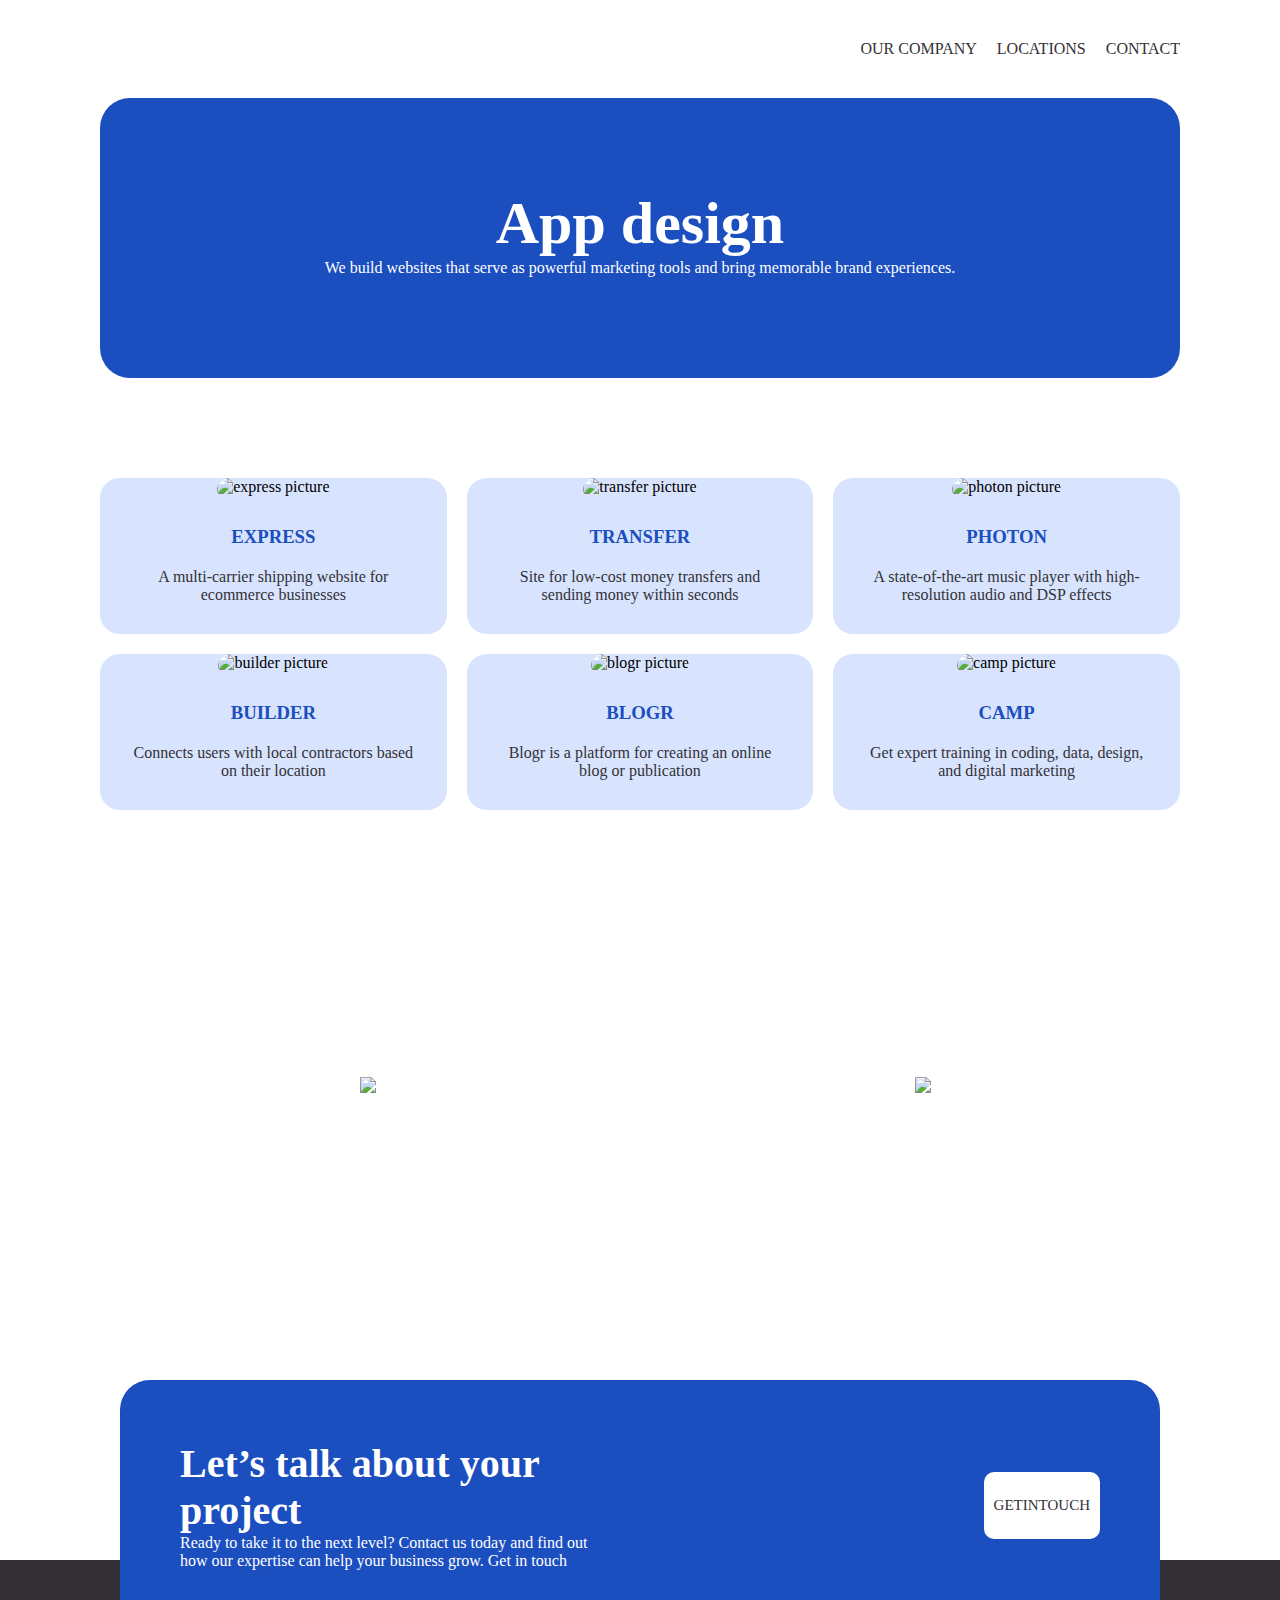
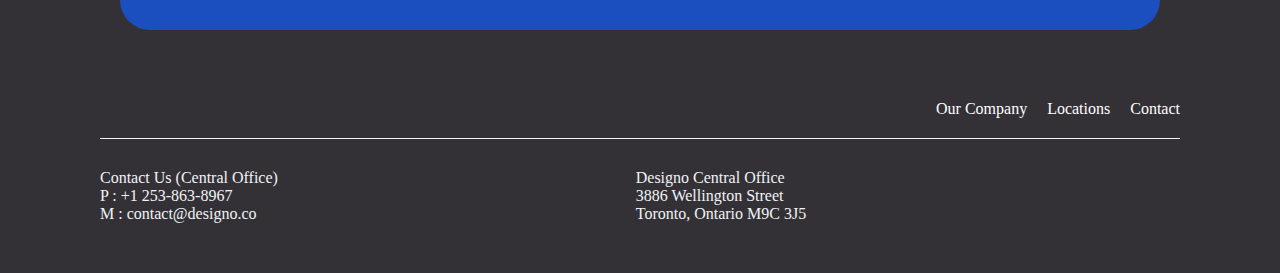
==== app-design.html @ b7fe467b "finished editing all footers" ====
<!DOCTYPE html>
<html lang="en">
<head>
    <meta charset="UTF-8">
    <meta name="viewport" content="width=device-width, initial-scale=1.0">
    <title>Designo webdesign page</title>
    <link rel="stylesheet" href="web design.css">
</head>

<body>
    <header>
        <div class="logo"><img src="./Images/real logo.png" alt=""></div>
        <div>
            <nav class="home-nav">
                <a href=""><p>Our Company </p></a>
                <a href=""><p>Locations </p></a>
                <a href=""><p>Contact </p></a>
            </nav>
        </div>
        <div class="menu-icon"><img src="./Images/Group.svg" alt="menu"></div>
    </header>

    <main>

        <div class="hero-section">
            <h1 >App design</h1>
            <p >We build websites that serve as powerful marketing tools and bring memorable brand experiences.</p>
        </div>
        
        <div class="cards grid">
            <div class="card">
                <div class="img-container"><img src="./web-design/Express - Desktop.png" alt="express picture" width="100%"></div>
                <div class="card-text">
                    <h3>Express</h3>
                    <p>A multi-carrier shipping website for ecommerce businesses</p>
                </div>
            </div>
            <div class="card">
                <div class="img-container"><img src="./web-design/Transfer - Desktop.png" alt="transfer picture" width="100%"></div>
                <div class="card-text">
                    <h3>Transfer</h3>
                    <p>Site for low-cost money transfers and sending money within seconds</p>
                </div>
            </div>
            <div class="card">
                <div class="img-container"><img src="./web-design/Photon - Desktop.png" alt="photon picture" width="100%"></div>
                <div class="card-text">
                    <h3>Photon</h3>
                    <p>A state-of-the-art music player with high-resolution audio and DSP effects</p>
                </div>
            </div>
            <div class="card">
                <div class="img-container"><img src="./web-design/Builder - Desktop.png" alt="builder picture" width="100%"></div>
                <div class="card-text">
                    <h3>Builder</h3>
                    <p>Connects users with local contractors based on their location</p>
                </div>
            </div>
            <div class="card">
                <div class="img-container"><img src="./web-design/Blogr - Desktop.png" alt="blogr picture" width="100%"></div>
                <div class="card-text">
                    <h3>Blogr</h3>
                    <p>Blogr is a platform for creating an online blog or publication</p>
                </div>
            </div>
            <div class="card">
                <div class="img-container"><img src="./web-design/Camp - Desktop.png" alt="camp picture" width="100%"></div>
                <div class="card-text">
                    <h3>Camp</h3>
                    <p>Get expert training in coding, data, design, and digital marketing</p>
                </div>
            </div>
        </div>

        <section class="skill-list">
            <div class="app design">
                <img src="./Images/App Design.png" alt="">
                <div class="article">
                    <h3>App Design</h3>
                    <div class="learn-more"><p>View Projects</p> <img src="./Images/Path 5.svg" alt="search-content"></div>
                </div>
            </div>
            <div class="graphic design">
                <img src="./Images/Graphics design.png" alt="">
                <div class="article">
                    <h3>Graphic Design</h3>
                    <div class="learn-more"><p>View Projects</p> <img src="./Images/Path 5.svg" alt="search-content"></div>
                </div>
            </div>
        </section>
    </main>

    <footer>
        <div class="floating-talk ">
            <div class="talk">
                <h3>Let’s talk about your project</h3>
                <p>Ready to take it to the next level? Contact us today and find out how our expertise can help your business grow. Get in touch</p>
            </div>
            <button><p>Getintouch</p></button>
        </div>
            <div class="foothead">
                <div class="logo"><img src="./Images/footer logo.png" alt=""></div>
            
                <nav class="foot-nav">
                    <a href=""><p>Our Company </p></a>
                    <a href=""><p>Locations </p></a>
                    <a href=""><p>Contact </p></a>
                </nav>
            </div>

            <div class="contact-address-social">
                
                <div class="address1">
                    <p>Contact Us (Central Office)</p>
                    <p>P : +1 253-863-8967</p>
                    <p>M : contact@designo.co</p>
                </div>
                <div class="address2">
                    <p>Designo Central Office</p>
                    <p>3886 Wellington Street</p>
                    <p>Toronto, Ontario M9C 3J5</p>
                </div>
               
                <div class="social-icons">
                    <a href=""><img src="./Images/facebook.svg" alt=""></a>
                    <a href=""><img src="./Images/youtube.svg" alt=""></a>
                    <a href=""><img src="./Images/twitter.svg" alt=""></a>
                    <a href=""><img src="./Images/pinterest.svg" alt=""></a>
                    <a href=""><img src="./Images/instagram.svg" alt=""></a>

                </div>
                <div class="social-hover">
                    <img src="./Images/faccebook hover.png" alt="">
                    <img src="./Images/youtube hover.png" alt="">
                    <img src="./Images/twitter hover.png" alt="">
                    <img src="./Images/pimterest hover.png" alt="">
                    <img src="./Images/instagram hover.png" alt="">
                </div>
            </div>
    </footer>

</body>

</html>
---- web design.css ----
*{
    margin: 0;
    padding: 0;
    box-sizing: border-box;
}

:root{
    --deep-blue: #1B4EBF;
    --light-blue: #D8E4FE;
    --black: #1D1C1E;
    --dark-grey: #333136;
    --white: #FFFFFF;
    --light-gray: #F1F3F5;
    --font-family: Jost;
    --font-size-body:  16px;
    --font-size-head: 30px;
    --font-size-title: 40px;
    --font-weight-head: 900;
    --font-weight-title: 700;
    --font-weight-body: 500;
    --font-size-body-other: 14px
}

body{
    /* padding: 40px 100px 0 100px; */
    font-family: var(--font-family);
    background-image: url('./web-design/Web\ bg1.png'), url('./web-design/Web\ bg2.png');
    background-repeat: no-repeat;
    background-position: center, top right;
}
button{
    background-color: var(--white);
    border: none;
    border-radius: 10px;
    text-align: center;
    margin: auto;
    padding: 25px 35px;
    font-size: 15px;
    font-family: var(--font-family);
    text-transform: uppercase;
    font-weight: var(--font-size-title);
    color: var(--dark-grey);
}

header{
    display: flex;
    flex-direction: row;
    justify-content: space-between;
    font-family: var(--font-family);
    margin: 40px 100px 40px 100px;

}
.menu-icon{
    display: none;
}
.home-nav{
    display: flex;
    flex-direction: row;
    font-size: var(--font-size-body);
}
.logo img{
    /* width: 190px; */
    width: 160px;
}
.home-nav a{
    margin-left: 20px;
    text-decoration: none;
    color: var(--dark-grey);
    text-transform: uppercase;
}
.home-nav a:hover{
    text-decoration: underline;
}

.hero-section{
    color: var(--white);
    background-color: var(--deep-blue);
    /* background-image: url('./Images/Oval.png');
    background-repeat: no-repeat; */
    text-align: center;
    padding: 100px 200px;
    border-radius: 30px;
    /* width: 85%; */
    margin: 0 100px 0 100px; 
    font-size: var(--font-size-head);
}
.hero-section{
    background-image: url('./web-design/Web\ bg2.png');
    background-repeat: no-repeat;
    background-position: top right;
}
.hero-section h1{
    line-height: 50px;
    font-weight: 700;
    margin-bottom: 10px;
}
.hero-section p{
    font-size: var(--font-size-body);
    font-weight: 500;
    line-height: 20px;
}

.grid{
    display: grid;
    grid-template-columns: repeat(3, 1fr);
    gap: 20px;
    /* border:solid red; */
    margin: 100px 100px 0 100px;
}
.card{
    background-color: var(--light-blue);
    border-radius: 20px;
    text-align: center;
}
.img-container img{
    border-radius: 20px 20px 10px 10px;
}
.card-text{
    margin: 30px;
}
.card-text h3{
    color: var(--deep-blue);
    margin-bottom: 20px;
    text-transform: uppercase;
}
.card-text p{
    color: #333136;
}

.design{
    display: flex;
    flex-direction: column;
    align-items: center;
    position: relative;
}

.design h3{
    font-size: var(--font-size-title);
    font-weight: var(--font-weight-title);
}
.learn-more{
    display: flex;
    flex-direction: row;
    gap: 15px;
}
.app{
    /* color: var(--white); */
    /* background-image: url('./Images/App\ Design.png'); */
    grid-area: app;
    border-radius: 15px;
    width: 100%;
    min-height: 300px;
    overflow: hidden;
    /* object-fit:; */
    
}
.graphic{
    /* color: var(--white); */
    /* background-image: url('./Images/Graphics\ design.png'); */
    grid-area: graphic;
    border-radius: 15px;
    width: 100%;
    min-height: 300px;
    overflow: hidden;
    /* object-fit: contain; */
}
.app img:nth-child(1){
    min-width: 100%;
    max-height: 100%;
    object-fit: cover;
}
.graphic img:nth-child(1){
    min-width: 100%;
    max-height: 100%;
    object-fit: cover;
}

.article{
    position: absolute;
    color: var(--white);
    top: 40%;
    display: flex;
    flex-direction: column;
    align-items: center;
}

.skill-list{
    display: grid;
    /* grid-auto-columns: 1fr; */
    gap: 30px;
    grid-template-areas: 
    'app graphic'
    ;
    margin: 100px 100px 350px 100px;
}

.talk-house{
    position: relative;
    /* align-items: center; */
}
.floating-talk{
    background-image: url('./Images/float\ back.png'), url('./Images/float\ back\ 2.png');
    background-repeat: no-repeat;
    background-position: bottom left, top right 20px;
    background-color: var(--deep-blue);
    margin: 0px 20px 70px 20px;
    display: flex;
    flex-direction: row;
    gap: 40%;
    padding: 60px;
    border-radius: 30px;
    color: var(--white);
    /* position: absolute; */
    /* bottom: 70%; */
    /* left: 7%; */
    margin-top: -230px;
}
.talk h3{
    font-size: var(--font-size-title);
    font-weight: var(--font-weight-title);
}
.floating-talk button{
    padding: 25px 10px;
}


footer{
    display: flex;
    flex-direction: column;
    background-color: var(--dark-grey);
    padding: 50px 100px 50px 100px;
}
.foothead{
    display: flex;
    flex-direction: row;
    justify-content: space-between;
    border-bottom: var(--light-gray) solid 1px;
    margin-bottom: 30px;
}
.foot-nav{
    display: flex;
    flex-direction: row;
    justify-content: space-evenly;
    gap: 20px;
    margin-bottom: 20px;
}

.foot-nav a{
    color: var(--white);
    text-decoration: none;
}
.social-hover{
    display: none;
}
.social-icons:hover{
    display: none;
}
.social-icons:hover + .social-hover{
    display: contents;
}

.contact-address-social{
    display: flex;
    flex-direction: row;
    justify-content: space-between;
    color: var(--light-gray);
    align-items: center;
}





@media (max-width: 768px) {
    header{
        margin: 40px 30px 40px 30px;
    }

    .hero-section{
        text-align: center;
        padding: 100px 100px;
        border-radius: 30px;
        /* width: 85%; */
        margin: 0 30px 0 30px;
    }

    .grid{
        display: grid;
        grid-template-columns: repeat(1, 1fr);
        /* border:solid red; */
        margin: 100px 30px 0 30px;
    }
    .card{
        display: flex;
        flex-direction: row;
        justify-content: space-between;
    }
    .card-text{
        display: flex;
        flex-direction: column;
        justify-content: center;
        padding: 0 10px;
    }
    .img-container img{
        border-radius: 20px 5px 5px 20px;
        width: 100%;
        height: 100%;
    }
    .img-container{
        width: 50%;
    }

    .skill-list{
        grid-template-areas:
        'app'
        'graphic'
        ;
        margin: 100px 30px 350px 30px;
    }

    .floating-talk{
        flex-direction: column;
        gap: 40px;
        text-align: center;
        margin: 0px 0px 70px 0px;
        margin-top: -230px;

    }
    .floating-talk h3{
        margin-bottom: 20px;
        line-height: 50px;
    }
}




@media (max-width: 450px) {
    header{
        margin: 30px 17px;
    }
    .home-nav{
        display: none;
    }
    .menu-icon{
        display: contents;
    }
    .hero-section{
        color: var(--white);
        background-color: var(--deep-blue);
        /* background-image: url('./Images/Oval.png');
        background-repeat: no-repeat; */
        text-align: center;
        padding: 100px 50px;
        border-radius: 0;
        margin: 0 ;
    }

    .card{
        display: flex;
        flex-direction: column;
    }
    .img-container img{
        border-radius: 20px 20px 5px 5px;
    }
    .img-container{
        width: 100%;
    }
    .card-text{
        display: flex;
        flex-direction: column;
        justify-content: center;
        padding: 0 0px;
        margin: 30px ;
    }
    .floating-talk{
        flex-direction: column;
        gap: 40px;
        text-align: center;
        bottom: 83%;
        padding: 40px;
        margin: 0px 15px 50px 15px;
        margin-top: -200px;
    }
    footer{
        padding: 50px 17px 50px 17px;

    }
    .foothead{
        flex-direction: column;
        align-items: center;
        border-bottom: none;
        margin-bottom: 30px;
    }
    .foot-nav{
        display: flex;
        flex-direction: column;
        justify-content: center;
        align-items: center;
        gap: 20px;
        margin-bottom: 20px;
    }
    .contact-address-social{
        display: flex;
        flex-direction: column;
        align-items: center;
        text-align: center;
        gap: 20px;
    }
    
}
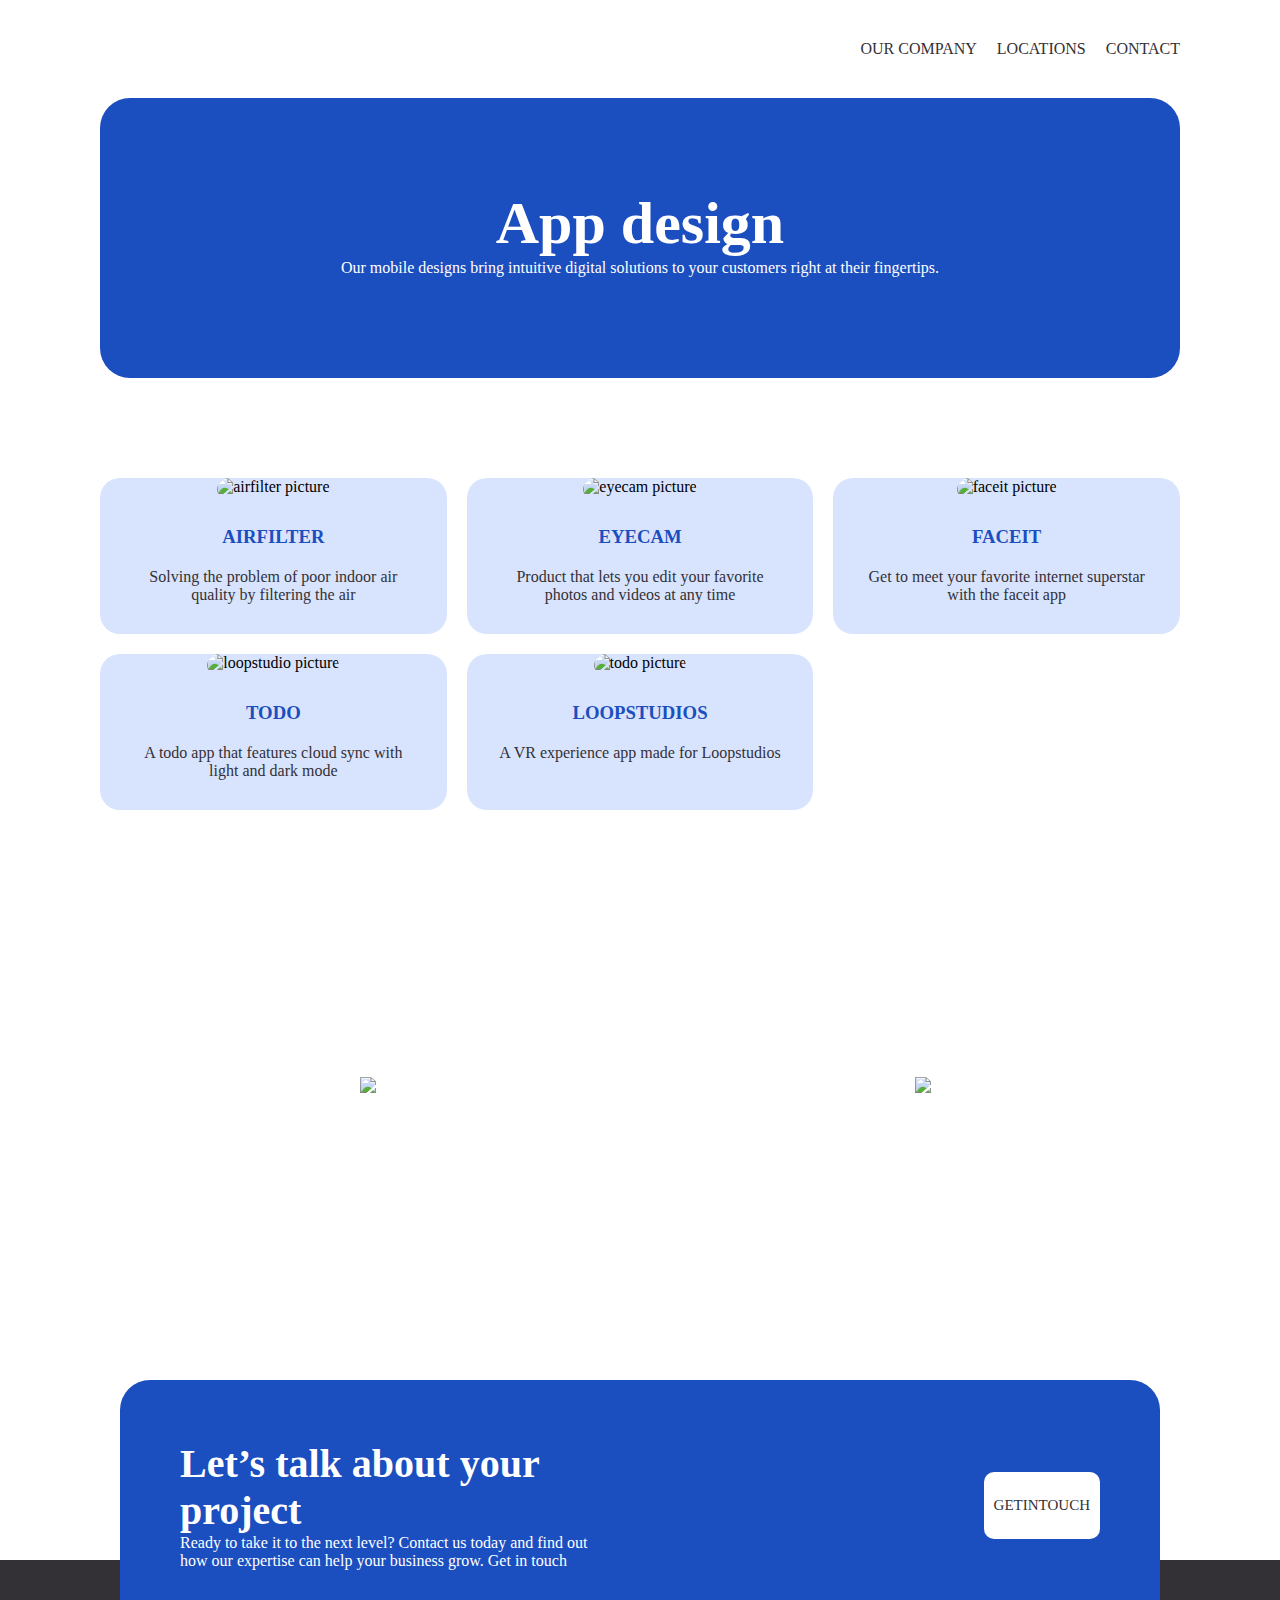
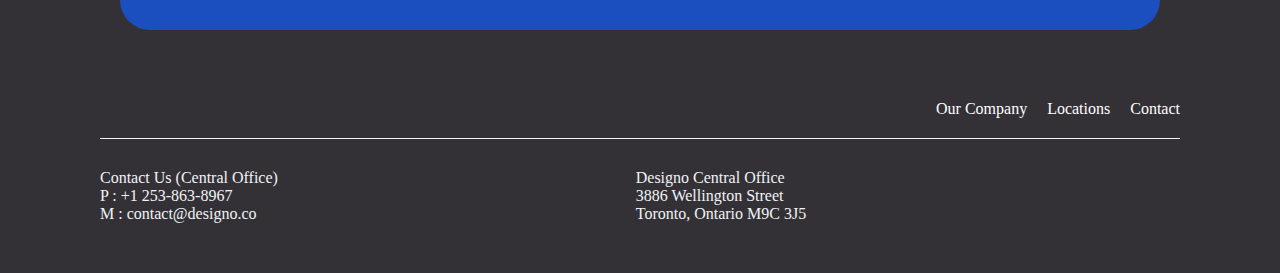
==== commit 4bcf9e32: "finished editing app.html" ====
--- a/app-design.html
+++ b/app-design.html
@@ -3,7 +3,7 @@
 <head>
     <meta charset="UTF-8">
     <meta name="viewport" content="width=device-width, initial-scale=1.0">
-    <title>Designo webdesign page</title>
+    <title>Designo app design page</title>
     <link rel="stylesheet" href="web design.css">
 </head>
 
@@ -24,69 +24,69 @@
 
         <div class="hero-section">
             <h1 >App design</h1>
-            <p >We build websites that serve as powerful marketing tools and bring memorable brand experiences.</p>
+            <p >Our mobile designs bring intuitive digital solutions to your customers right at their fingertips.</p>
         </div>
         
         <div class="cards grid">
             <div class="card">
-                <div class="img-container"><img src="./web-design/Express - Desktop.png" alt="express picture" width="100%"></div>
+                <div class="img-container"><img src="./app-design/airfilter.png" alt="airfilter picture" width="100%"></div>
                 <div class="card-text">
-                    <h3>Express</h3>
-                    <p>A multi-carrier shipping website for ecommerce businesses</p>
+                    <h3>Airfilter</h3>
+                    <p>Solving the problem of poor indoor air quality by filtering the air</p>
                 </div>
             </div>
             <div class="card">
-                <div class="img-container"><img src="./web-design/Transfer - Desktop.png" alt="transfer picture" width="100%"></div>
+                <div class="img-container"><img src="./app-design/eyecam.png" alt="eyecam picture" width="100%"></div>
                 <div class="card-text">
-                    <h3>Transfer</h3>
-                    <p>Site for low-cost money transfers and sending money within seconds</p>
+                    <h3>Eyecam</h3>
+                    <p>Product that lets you edit your favorite photos and videos at any time</p>
                 </div>
             </div>
             <div class="card">
-                <div class="img-container"><img src="./web-design/Photon - Desktop.png" alt="photon picture" width="100%"></div>
+                <div class="img-container"><img src="./app-design/faceit.png" alt="faceit picture" width="100%"></div>
                 <div class="card-text">
-                    <h3>Photon</h3>
-                    <p>A state-of-the-art music player with high-resolution audio and DSP effects</p>
+                    <h3>Faceit</h3>
+                    <p>Get to meet your favorite internet superstar with the faceit app</p>
                 </div>
             </div>
             <div class="card">
-                <div class="img-container"><img src="./web-design/Builder - Desktop.png" alt="builder picture" width="100%"></div>
+                <div class="img-container"><img src="./app-design/loopstudio.png" alt="loopstudio picture" width="100%"></div>
                 <div class="card-text">
-                    <h3>Builder</h3>
-                    <p>Connects users with local contractors based on their location</p>
+                    <h3>Todo</h3>
+                    <p> A todo app that features cloud sync with light and dark mode</p>
                 </div>
             </div>
             <div class="card">
-                <div class="img-container"><img src="./web-design/Blogr - Desktop.png" alt="blogr picture" width="100%"></div>
+                <div class="img-container"><img src="./app-design/todo.png" alt="todo picture" width="100%"></div>
                 <div class="card-text">
-                    <h3>Blogr</h3>
-                    <p>Blogr is a platform for creating an online blog or publication</p>
+                    <h3>Loopstudios</h3>
+                    <p>A VR experience app made for Loopstudios</p>
                 </div>
             </div>
-            <div class="card">
+            <!-- <div class="card">
                 <div class="img-container"><img src="./web-design/Camp - Desktop.png" alt="camp picture" width="100%"></div>
                 <div class="card-text">
                     <h3>Camp</h3>
                     <p>Get expert training in coding, data, design, and digital marketing</p>
                 </div>
-            </div>
+            </div> -->
         </div>
 
         <section class="skill-list">
-            <div class="app design">
+            <div class="app"><a href="app-design.html"><div class="app design">
                 <img src="./Images/App Design.png" alt="">
                 <div class="article">
                     <h3>App Design</h3>
                     <div class="learn-more"><p>View Projects</p> <img src="./Images/Path 5.svg" alt="search-content"></div>
                 </div>
-            </div>
-            <div class="graphic design">
+            </div></a></div>
+            <div><a href="graphics-design.html"><div class="graphic design">
                 <img src="./Images/Graphics design.png" alt="">
                 <div class="article">
                     <h3>Graphic Design</h3>
                     <div class="learn-more"><p>View Projects</p> <img src="./Images/Path 5.svg" alt="search-content"></div>
                 </div>
-            </div>
+            </div></a></div>
         </section>
     </main>
 
